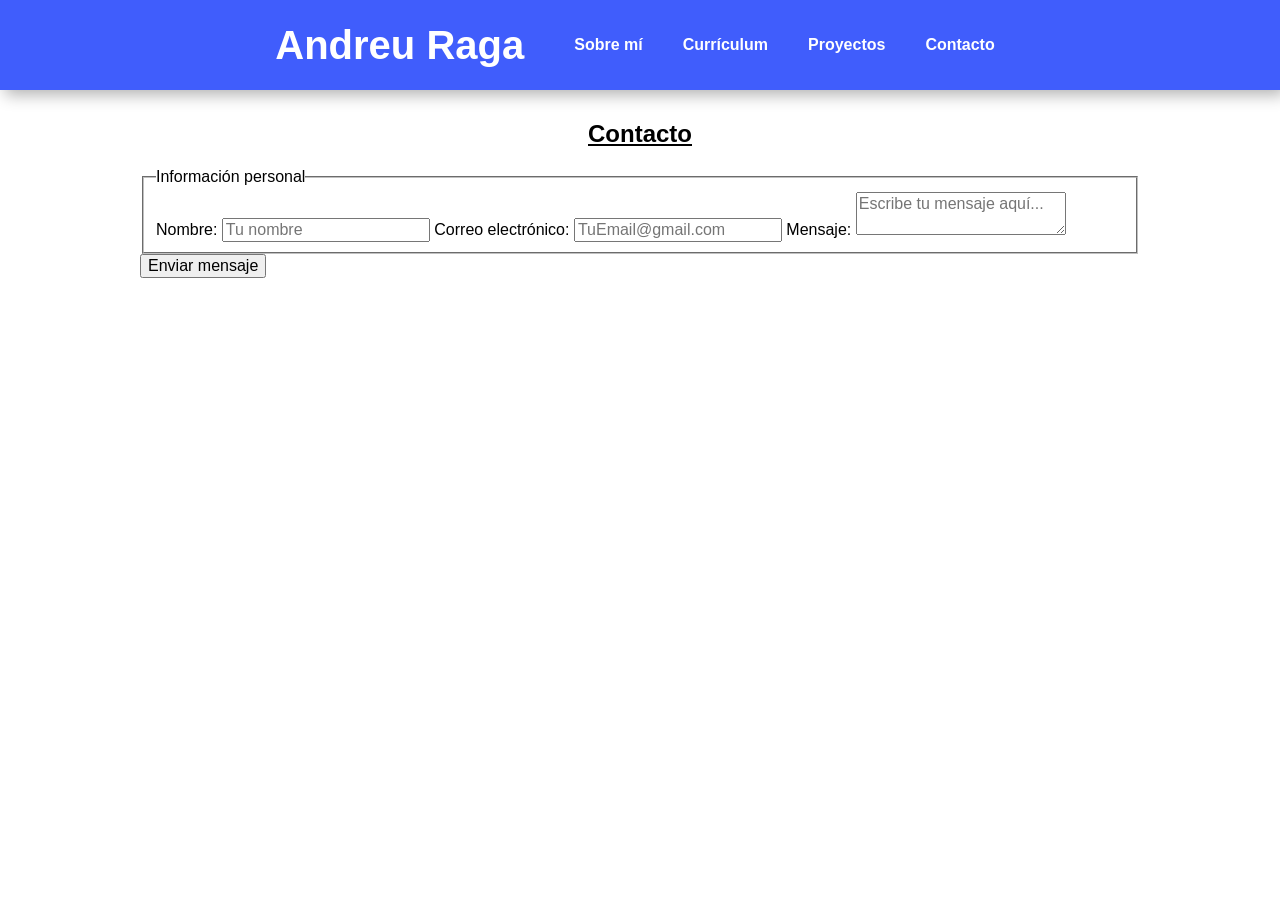
==== contacto.html @ 60828f54 "Curriculum vitae por Curriculum Co-authored-by: Copilot <copilot@github.com>" ====
<!DOCTYPE html>
<html lang="en">
<head>
    <meta charset="UTF-8">
    <meta name="viewport" content="width=device-width, initial-scale=1.0">
    <title>AEV3 - Creación de un Website personal / profesional </title>
    <link rel="stylesheet" type="text/css" href="normalize.css">
    <script src="modernizr-custom.js"></script>
    <link rel="stylesheet" href="estilos.css">
</head>
<body>
    <header>
        <h1><a href="index.html">Andreu Raga</a></h1>
        <nav>
            <ul>
                <li><a href="index.html">Sobre mí</a></li>
                <li><a href="curriculum.html">Currículum</a></li>
                <li><a href="proyectos.html">Proyectos</a></li>
                <li><a href="contacto.html">Contacto</a></li>
            </ul>
        </nav>
    </header>

    <main>
        <section>
            <h2>Contacto</h2>
            <form method="POST" action="contacto.php">
                <fieldset>
                    <legend>Información personal</legend>

                    <label for="name">Nombre:</label>
                    <input id="name" type="text" name="name" placeholder="Tu nombre" required>
                        
                    <label for="email">Correo electrónico:</label>
                    <input id="email" type="email" name="email" placeholder="TuEmail@gmail.com" required>

                    <label for="message">Mensaje:</label>
                    <textarea id="message" name="message" placeholder="Escribe tu mensaje aquí..." required></textarea>
                </fieldset>
                <button type="submit">Enviar mensaje</button>
            </form>
        </section>
    </main>
</body>
</html>
---- estilos.css ----
body {
    margin: 0;
    padding: 0;
    font-family: 'Arial', sans-serif;
}

header {
    display: flex;
    align-items: center;
    justify-content: center;
    gap: 40px;
    padding: 20px;
    box-shadow: 5px 5px 15px rgba(0, 0, 0, 0.3);
    margin: 0 auto;
    position: sticky;
    top: 0;
    background-color: rgb(64, 93, 252);
    z-index: 100;
}

main {
    max-width: 1000px;
    margin: 30px auto;
    padding: 0 20px;
}

h1 {
    margin: 0;
    font-size: 2.5em;
    color: #333;
}

h1 a {
    text-decoration: none;
    color: white;
    font-weight: bold;
}

h2 {
    text-align: center;
    text-decoration: underline;
}

nav ul {
    display: flex;
    list-style: none;
    justify-content: center;
    padding: 0;
    gap: 20px;
}

nav a {
    text-decoration: none;
    color: white;
    font-weight: bold;
    padding: 10px;
}

nav a:hover {
    border-bottom: 2px solid white;
}

article {
    display: flex;
    gap: 20px;
    align-items: center;
}

article img {
    border-radius: 50%;
}

figure {
    display: flex;
    flex-direction: column;
    align-items: center;
    margin: 0;
}

article div p {
    text-align: justify;
    line-height: 1.6;
    margin-bottom: 15px;
}

footer {
    text-align: center;
    padding: 20px;
    background-color: #f0f0f0;
    margin-top: 20px;
}
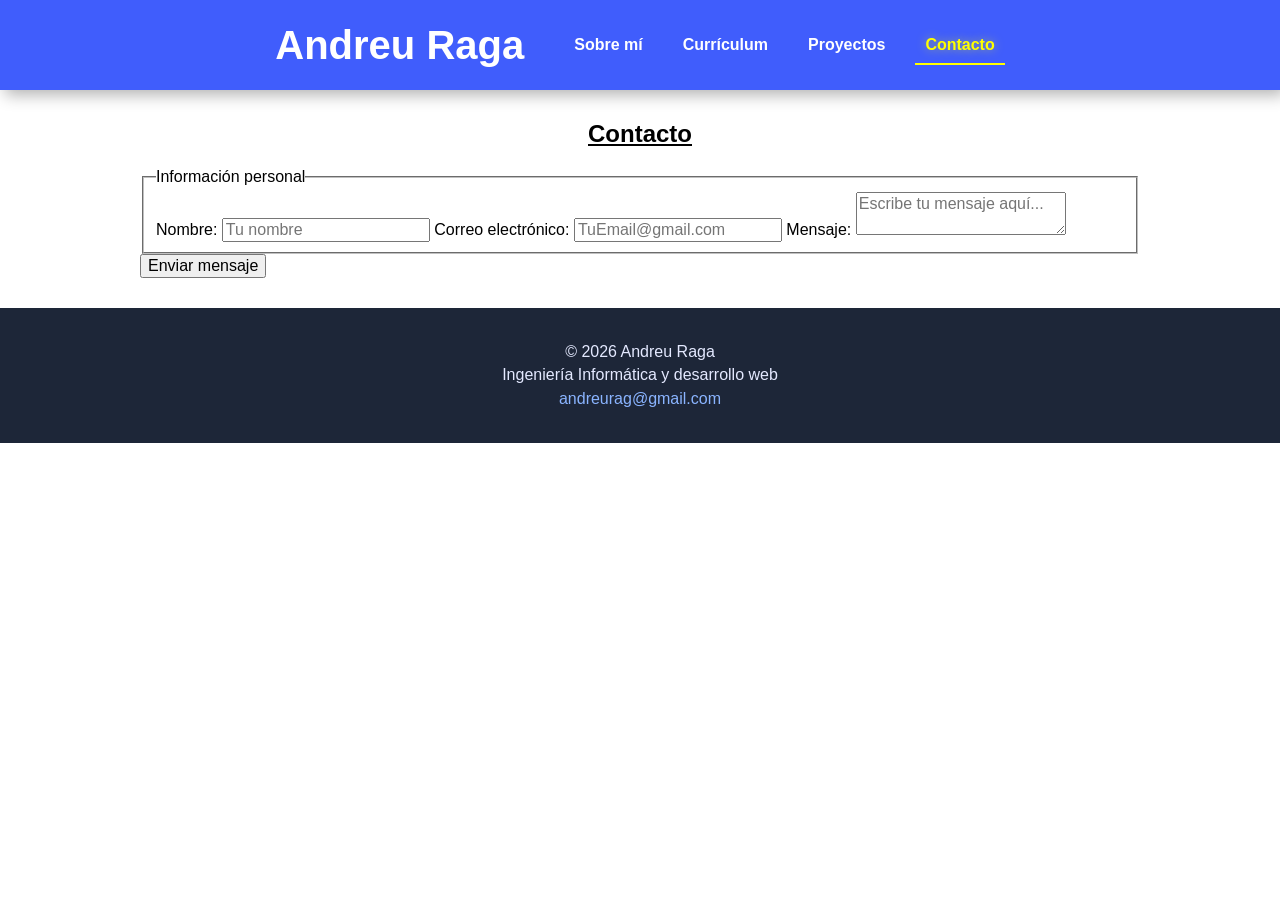
==== commit 32f7f553: "Añadido el footer y la clase pagActual a todos los html" ====
--- a/contacto.html
+++ b/contacto.html
@@ -16,7 +16,7 @@
                 <li><a href="index.html">Sobre mí</a></li>
                 <li><a href="curriculum.html">Currículum</a></li>
                 <li><a href="proyectos.html">Proyectos</a></li>
-                <li><a href="contacto.html">Contacto</a></li>
+                <li><a href="contacto.html" class="pagActual">Contacto</a></li>
             </ul>
         </nav>
     </header>
@@ -41,5 +41,13 @@
             </form>
         </section>
     </main>
+
+    <footer>
+        <div>
+            <p>© 2026 Andreu Raga</p>
+            <p>Ingeniería Informática y desarrollo web</p>
+            <p><a href="mailto:andreurag@gmail.com">andreurag@gmail.com</a></p>
+        </div>
+    </footer>
 </body>
 </html>
--- a/estilos.css
+++ b/estilos.css
@@ -1,6 +1,5 @@
+/* General*/
 body {
-    margin: 0;
-    padding: 0;
     font-family: 'Arial', sans-serif;
 }
 
@@ -18,27 +17,21 @@
     z-index: 100;
 }
 
-main {
-    max-width: 1000px;
-    margin: 30px auto;
-    padding: 0 20px;
-}
-
 h1 {
     margin: 0;
     font-size: 2.5em;
     color: #333;
 }
 
-h1 a {
+header a {
     text-decoration: none;
     color: white;
     font-weight: bold;
 }
 
-h2 {
-    text-align: center;
-    text-decoration: underline;
+header a:hover {
+    color: yellow;
+    text-shadow: 0 0 10px rgba(255, 255, 0, 0.5);
 }
 
 nav ul {
@@ -50,14 +43,57 @@
 }
 
 nav a {
-    text-decoration: none;
-    color: white;
-    font-weight: bold;
     padding: 10px;
 }
 
 nav a:hover {
-    border-bottom: 2px solid white;
+    border-bottom: 2px solid yellow;
+}
+
+.pagActual {
+    color: yellow;
+    text-shadow: 0 0 10px rgba(255, 255, 0, 0.5);
+    border-bottom: 2px solid yellow;
+}
+
+main {
+    max-width: 1000px;
+    margin: 30px auto;
+    padding: 0 20px;
+}
+
+footer {
+    background-color: #1d2638;
+    color: #e4e9ff;
+    padding: 30px 20px;
+    margin-top: 20px;
+    display: flex;
+    justify-content: center;
+    align-items: center;
+}
+
+footer div {
+    text-align: center;
+}
+
+footer div p {
+    margin: 0.3em 0;
+}
+
+footer a {
+    color: #8ab4ff;
+    text-decoration: none;
+}
+
+footer a:hover {
+    color: #ffffff;
+    text-decoration: underline;
+}
+/*Fin General*/
+
+h2 {
+    text-align: center;
+    text-decoration: underline;
 }
 
 article {
@@ -83,9 +119,3 @@
     margin-bottom: 15px;
 }
 
-footer {
-    text-align: center;
-    padding: 20px;
-    background-color: #f0f0f0;
-    margin-top: 20px;
-}
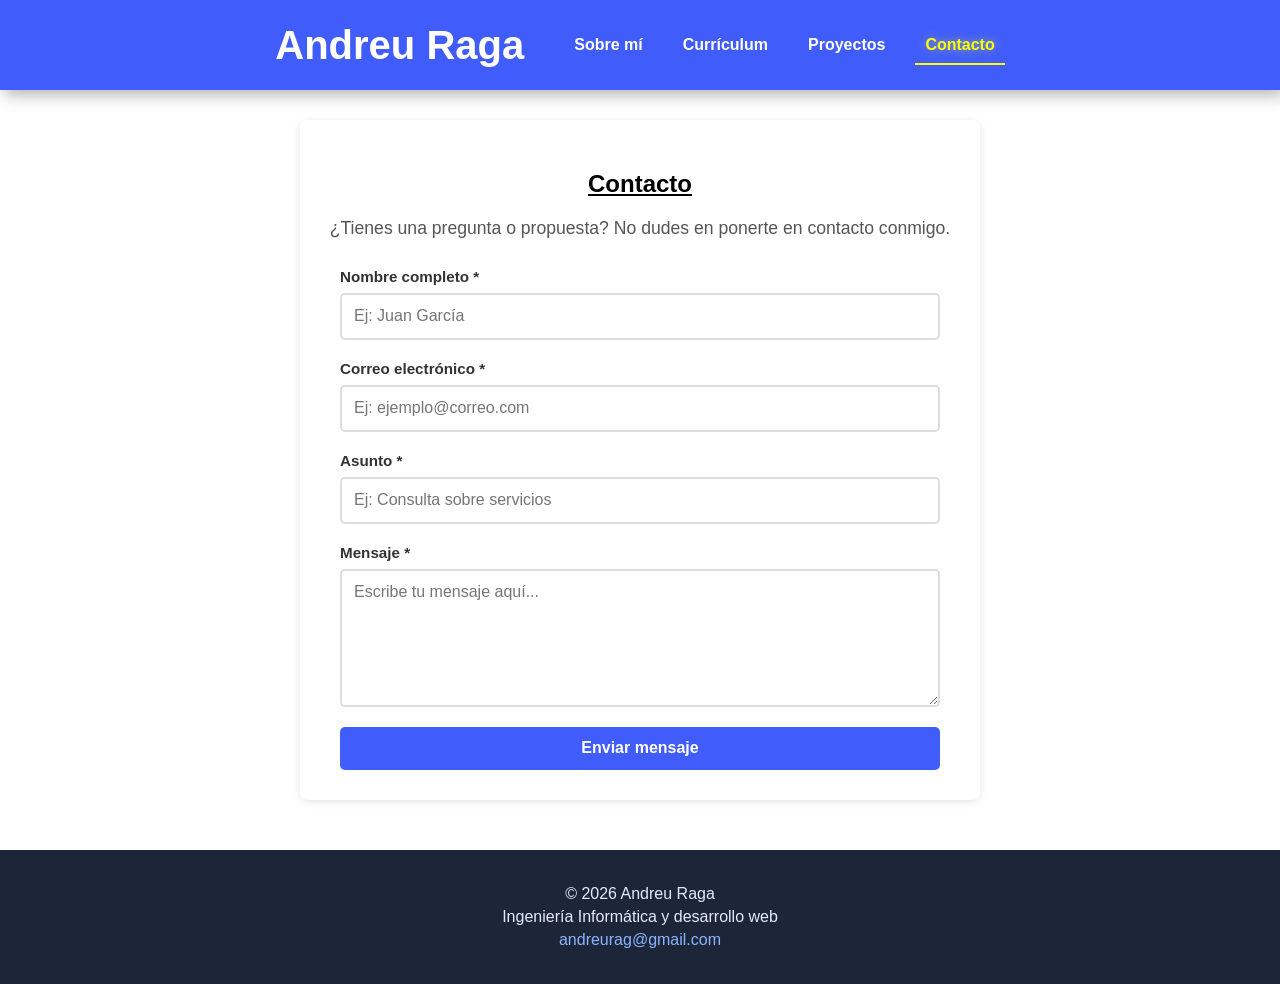
==== commit 209f2248: "Mejora de la estructura y el estilizado de contacto.php Co-authored-by: Copilot <copilot@github.com>" ====
--- a/contacto.html
+++ b/contacto.html
@@ -22,22 +22,31 @@
     </header>
 
     <main>
-        <section>
+        <section class="contacto-section">
             <h2>Contacto</h2>
-            <form method="POST" action="contacto.php">
-                <fieldset>
-                    <legend>Información personal</legend>
+            <p class="intro-text">¿Tienes una pregunta o propuesta? No dudes en ponerte en contacto conmigo.</p>
+            <form method="POST" action="contacto.php" class="contact-form">
+                <div class="form-group">
+                    <label for="name">Nombre completo *</label>
+                    <input id="name" type="text" name="name" placeholder="Ej: Juan García" required>
+                </div>
+                    
+                <div class="form-group">
+                    <label for="email">Correo electrónico *</label>
+                    <input id="email" type="email" name="email" placeholder="Ej: ejemplo@correo.com" required>
+                </div>
 
-                    <label for="name">Nombre:</label>
-                    <input id="name" type="text" name="name" placeholder="Tu nombre" required>
-                        
-                    <label for="email">Correo electrónico:</label>
-                    <input id="email" type="email" name="email" placeholder="TuEmail@gmail.com" required>
+                <div class="form-group">
+                    <label for="asunto">Asunto *</label>
+                    <input id="asunto" type="text" name="asunto" placeholder="Ej: Consulta sobre servicios" required>
+                </div>
 
-                    <label for="message">Mensaje:</label>
-                    <textarea id="message" name="message" placeholder="Escribe tu mensaje aquí..." required></textarea>
-                </fieldset>
-                <button type="submit">Enviar mensaje</button>
+                <div class="form-group">
+                    <label for="message">Mensaje *</label>
+                    <textarea id="message" name="message" placeholder="Escribe tu mensaje aquí..." rows="6" required></textarea>
+                </div>
+
+                <button type="submit" class="btn-submit">Enviar mensaje</button>
             </form>
         </section>
     </main>
--- a/estilos.css
+++ b/estilos.css
@@ -1,6 +1,11 @@
 /* General*/
 body {
     font-family: 'Arial', sans-serif;
+    display: flex;
+    flex-direction: column;
+    min-height: 100vh;
+    margin: 0;
+    background-color: white;
 }
 
 header {
@@ -10,7 +15,6 @@
     gap: 40px;
     padding: 20px;
     box-shadow: 5px 5px 15px rgba(0, 0, 0, 0.3);
-    margin: 0 auto;
     position: sticky;
     top: 0;
     background-color: rgb(64, 93, 252);
@@ -60,6 +64,7 @@
     max-width: 1000px;
     margin: 30px auto;
     padding: 0 20px;
+    flex: 1;
 }
 
 footer {
@@ -119,3 +124,71 @@
     margin-bottom: 15px;
 }
 
+/* Formulario de Contacto */
+.contacto-section {
+    padding: 30px;
+    border-radius: 8px;
+    box-shadow: 0 2px 8px rgba(0, 0, 0, 0.1);
+}
+
+.intro-text {
+    text-align: center;
+    color: #555;
+    margin-bottom: 30px;
+    font-size: 1.1rem;
+}
+
+.contact-form {
+    max-width: 600px;
+    margin: 0 auto;
+}
+
+.form-group {
+    margin-bottom: 20px;
+    display: flex;
+    flex-direction: column;
+}
+
+.contact-form label {
+    font-weight: bold;
+    margin-bottom: 8px;
+    color: #333;
+    font-size: 0.95rem;
+}
+
+.contact-form input,
+.contact-form textarea {
+    padding: 12px;
+    border: 2px solid #ddd;
+    border-radius: 5px;
+    font-size: 1rem;
+}
+
+.contact-form input:focus,
+.contact-form textarea:focus {
+    outline: none;
+    border-color: rgb(64, 93, 252);
+    box-shadow: 0 0 8px rgba(64, 93, 252, 0.3);
+}
+
+.contact-form textarea {
+    resize: vertical;
+}
+
+.btn-submit {
+    background-color: rgb(64, 93, 252);
+    color: white;
+    padding: 12px 30px;
+    border: none;
+    border-radius: 5px;
+    font-size: 1rem;
+    font-weight: bold;
+    cursor: pointer;
+    width: 100%;
+}
+
+.btn-submit:hover {
+    background-color: rgb(50, 70, 200);
+    box-shadow: 0 4px 12px rgba(64, 93, 252, 0.4);
+}
+
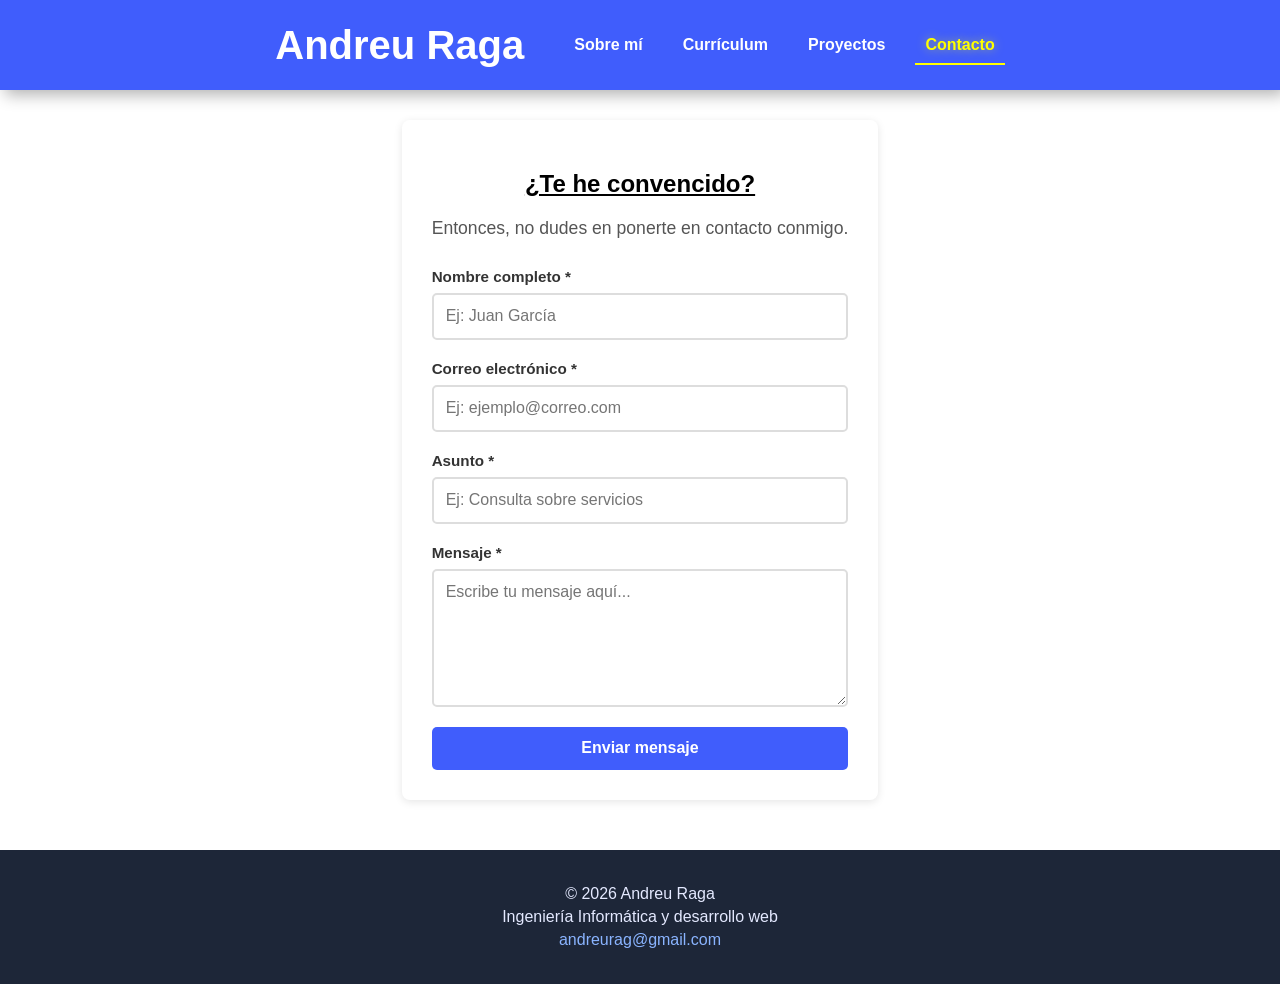
==== commit e3b3e862: "Texto introductorio de contacto mejorado" ====
--- a/contacto.html
+++ b/contacto.html
@@ -23,9 +23,9 @@
 
     <main>
         <section class="contacto-section">
-            <h2>Contacto</h2>
-            <p class="intro-text">¿Tienes una pregunta o propuesta? No dudes en ponerte en contacto conmigo.</p>
-            <form method="POST" action="contacto.php" class="contact-form">
+            <h2>¿Te he convencido?</h2>
+            <p class="intro-text">Entonces, no dudes en ponerte en contacto conmigo.</p>
+            <form method="POST" action="contacto.php">
                 <div class="form-group">
                     <label for="name">Nombre completo *</label>
                     <input id="name" type="text" name="name" placeholder="Ej: Juan García" required>
@@ -46,7 +46,7 @@
                     <textarea id="message" name="message" placeholder="Escribe tu mensaje aquí..." rows="6" required></textarea>
                 </div>
 
-                <button type="submit" class="btn-submit">Enviar mensaje</button>
+                <button type="submit">Enviar mensaje</button>
             </form>
         </section>
     </main>
--- a/estilos.css
+++ b/estilos.css
@@ -138,7 +138,7 @@
     font-size: 1.1rem;
 }
 
-.contact-form {
+form {
     max-width: 600px;
     margin: 0 auto;
 }
@@ -149,33 +149,33 @@
     flex-direction: column;
 }
 
-.contact-form label {
+form label {
     font-weight: bold;
     margin-bottom: 8px;
     color: #333;
     font-size: 0.95rem;
 }
 
-.contact-form input,
-.contact-form textarea {
+form input,
+form textarea {
     padding: 12px;
     border: 2px solid #ddd;
     border-radius: 5px;
     font-size: 1rem;
 }
 
-.contact-form input:focus,
-.contact-form textarea:focus {
+form input:focus,
+form textarea:focus {
     outline: none;
     border-color: rgb(64, 93, 252);
     box-shadow: 0 0 8px rgba(64, 93, 252, 0.3);
 }
 
-.contact-form textarea {
+form textarea {
     resize: vertical;
 }
 
-.btn-submit {
+button {
     background-color: rgb(64, 93, 252);
     color: white;
     padding: 12px 30px;
@@ -187,7 +187,7 @@
     width: 100%;
 }
 
-.btn-submit:hover {
+button:hover {
     background-color: rgb(50, 70, 200);
     box-shadow: 0 4px 12px rgba(64, 93, 252, 0.4);
 }
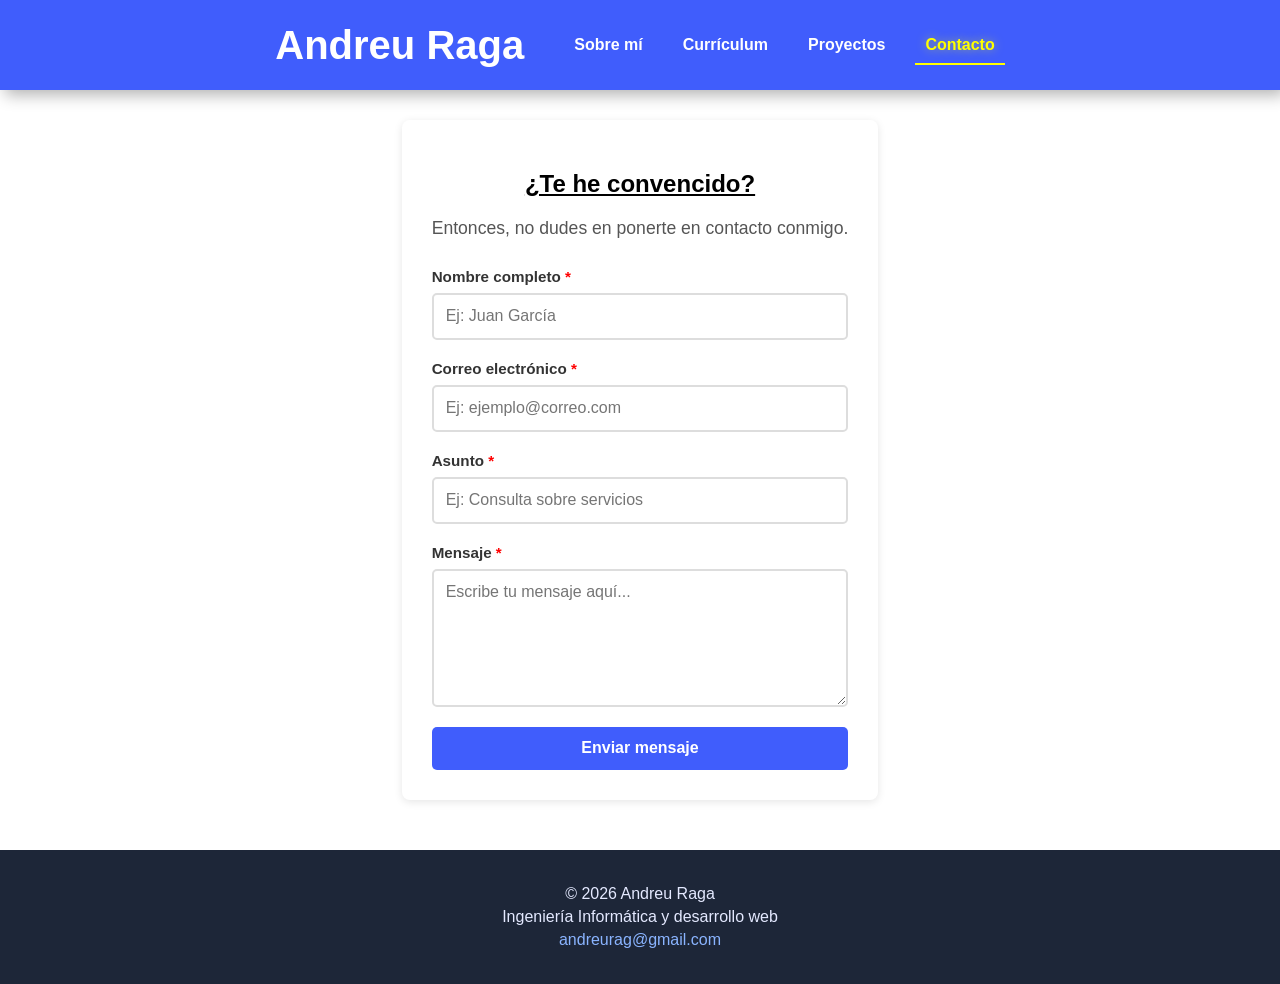
==== commit cea53621: "Asteriscos en rojo Co-authored-by: Copilot <copilot@github.com>" ====
--- a/contacto.html
+++ b/contacto.html
@@ -27,22 +27,22 @@
             <p class="intro-text">Entonces, no dudes en ponerte en contacto conmigo.</p>
             <form method="POST" action="contacto.php">
                 <div class="form-group">
-                    <label for="name">Nombre completo *</label>
+                    <label for="name">Nombre completo <span class="requerido">*</span></label>
                     <input id="name" type="text" name="name" placeholder="Ej: Juan García" required>
                 </div>
                     
                 <div class="form-group">
-                    <label for="email">Correo electrónico *</label>
+                    <label for="email">Correo electrónico <span class="requerido">*</span></label>
                     <input id="email" type="email" name="email" placeholder="Ej: ejemplo@correo.com" required>
                 </div>
 
                 <div class="form-group">
-                    <label for="asunto">Asunto *</label>
+                    <label for="asunto">Asunto <span class="requerido">*</span></label>
                     <input id="asunto" type="text" name="asunto" placeholder="Ej: Consulta sobre servicios" required>
                 </div>
 
                 <div class="form-group">
-                    <label for="message">Mensaje *</label>
+                    <label for="message">Mensaje <span class="requerido">*</span></label>
                     <textarea id="message" name="message" placeholder="Escribe tu mensaje aquí..." rows="6" required></textarea>
                 </div>
 
--- a/estilos.css
+++ b/estilos.css
@@ -192,3 +192,8 @@
     box-shadow: 0 4px 12px rgba(64, 93, 252, 0.4);
 }
 
+.requerido {
+    color: red;
+    font-weight: bold;
+}
+
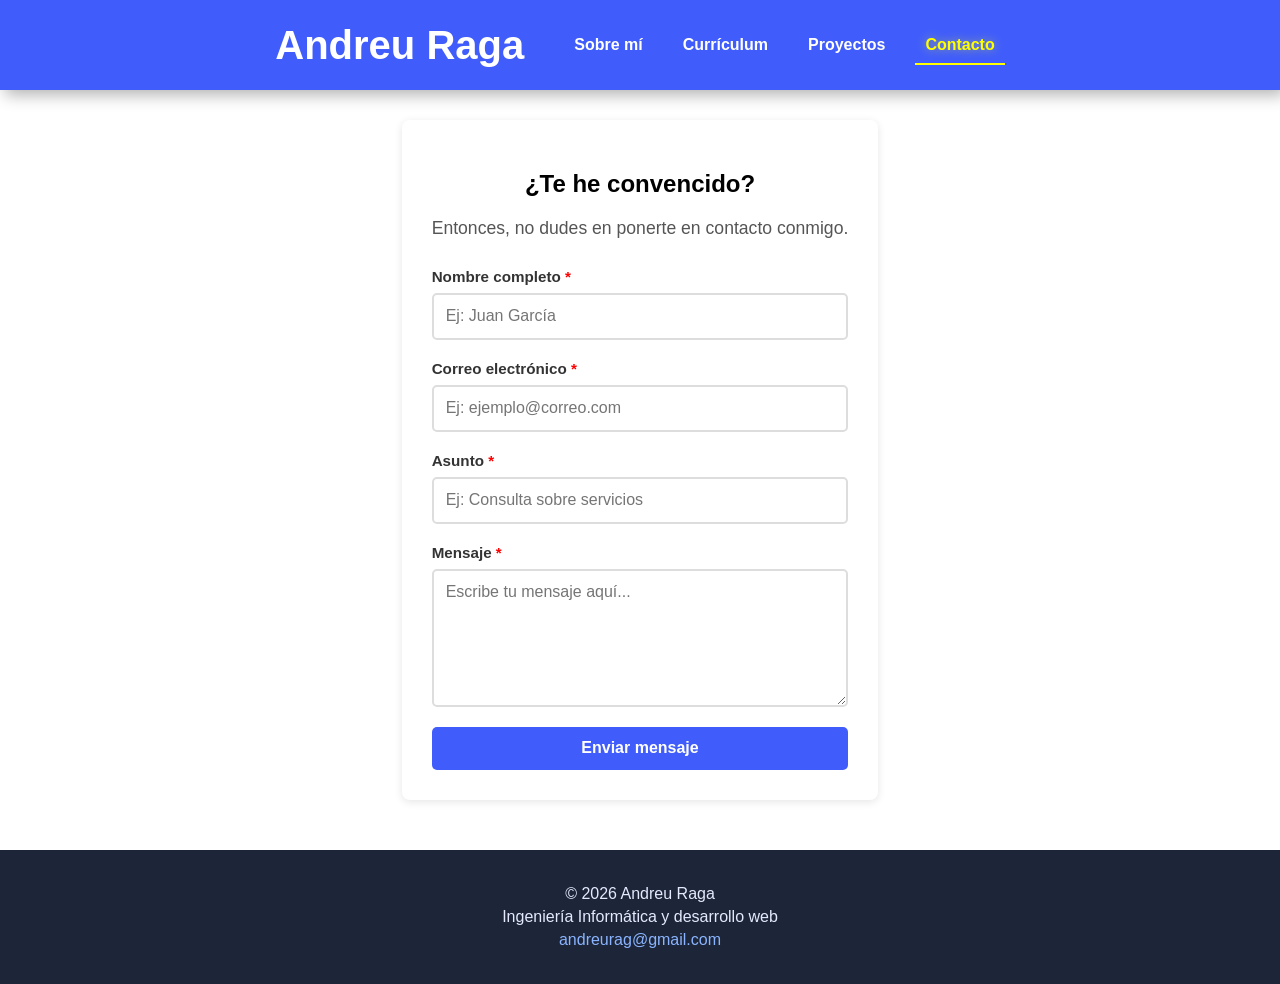
==== commit 38534702: "Cambiado valor del atributo lang a es" ====
--- a/contacto.html
+++ b/contacto.html
@@ -1,5 +1,5 @@
 <!DOCTYPE html>
-<html lang="en">
+<html lang="es">
 <head>
     <meta charset="UTF-8">
     <meta name="viewport" content="width=device-width, initial-scale=1.0">
--- a/estilos.css
+++ b/estilos.css
@@ -1,4 +1,4 @@
-/* General*/
+/* General */
 body {
     font-family: 'Arial', sans-serif;
     display: flex;
@@ -94,28 +94,21 @@
     color: #ffffff;
     text-decoration: underline;
 }
-/*Fin General*/
+/* Fin General */
 
 h2 {
     text-align: center;
-    text-decoration: underline;
+}
+
+/* Sobre mí */
+.about-section h2 {
+    margin-bottom: 0;
 }
 
 article {
     display: flex;
-    gap: 20px;
-    align-items: center;
-}
-
-article img {
-    border-radius: 50%;
-}
-
-figure {
-    display: flex;
-    flex-direction: column;
-    align-items: center;
-    margin: 0;
+    gap: 30px;
+    align-items: center;
 }
 
 article div p {
@@ -124,7 +117,49 @@
     margin-bottom: 15px;
 }
 
-/* Formulario de Contacto */
+article img {
+    width: 220px;
+    height: auto;
+}
+
+figure {
+    display: flex;
+    flex-direction: column;
+    align-items: center;
+    margin: 0;
+}
+
+.video-section {
+    background-color: #f5f5f5;
+    padding: 40px 20px;
+    margin: 40px -20px 0 -20px;
+}
+
+.video-section h2 {
+    margin-top: 0;
+}
+
+.video-figure {
+    display: flex;
+    justify-content: center;
+    align-items: center;
+    max-width: 800px;
+    margin: 0 auto;
+    aspect-ratio: 16 / 9;
+    overflow: hidden;
+    border-radius: 8px;
+    box-shadow: 0 4px 12px rgba(0, 0, 0, 0.15);
+}
+
+.video-figure iframe {
+    width: 100%;
+    height: 100%;
+    border: none;
+}
+/* Fin Sobre mí */
+
+
+/* Contacto */
 .contacto-section {
     padding: 30px;
     border-radius: 8px;
@@ -194,6 +229,5 @@
 
 .requerido {
     color: red;
-    font-weight: bold;
-}
-
+}
+/* Fin Contacto */
